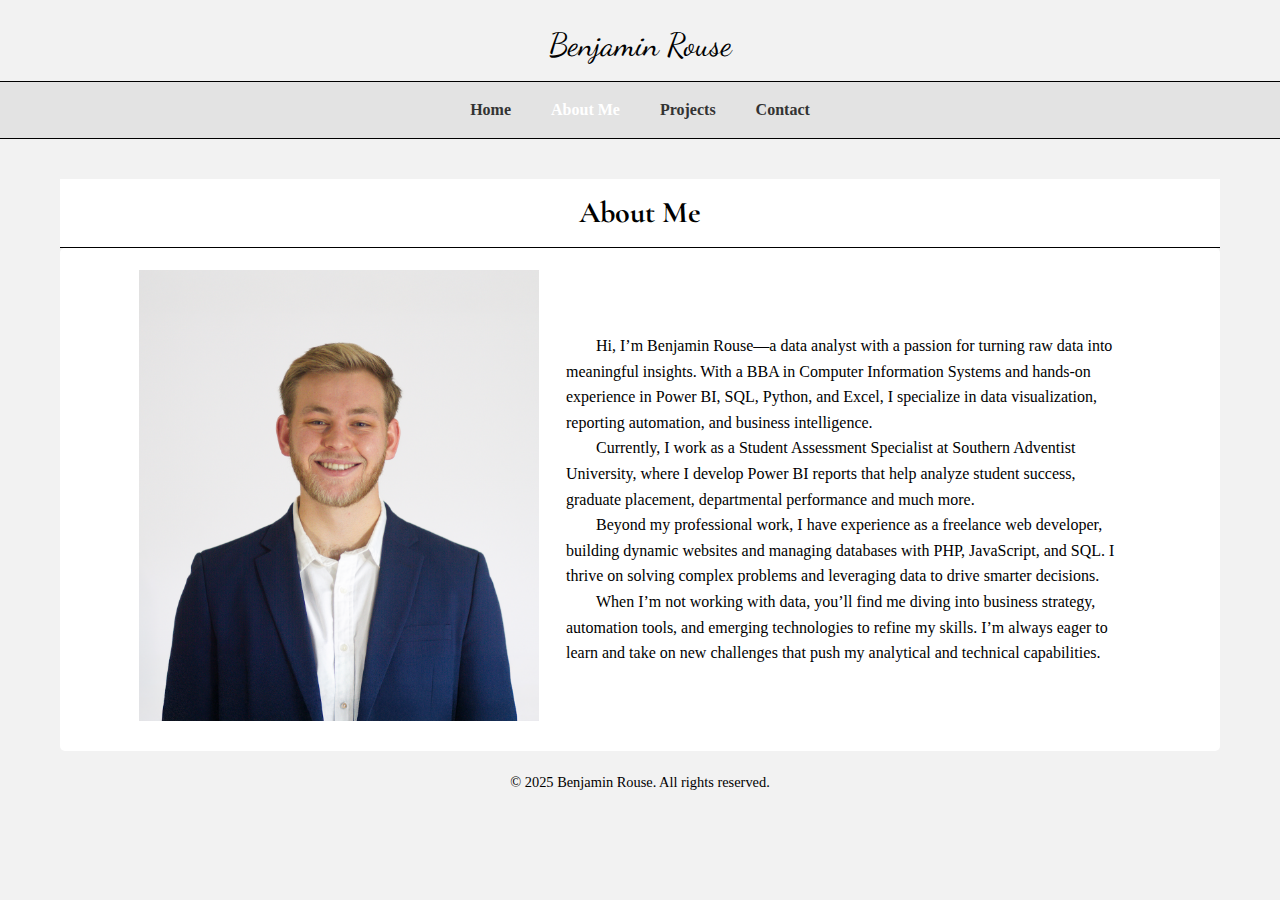
==== pages/about.html @ 8508a8e1 "Update about.html" ====
<!DOCTYPE html>
<html lang="en">
<head>
  <meta charset="UTF-8" />
  <meta name="viewport" content="width=device-width, initial-scale=1" />
  <title>My Portfolio</title>

  <!-- Google Fonts: Fjalla One for titles and Libre Baskerville for body text -->
  <link rel="preconnect" href="https://fonts.googleapis.com">
  <link rel="preconnect" href="https://fonts.gstatic.com" crossorigin>
  <link href="https://fonts.googleapis.com/css2?family=Cormorant+Garamond:ital,wght@0,300;0,400;0,500;0,600;0,700;1,300;1,400;1,500;1,600;1,700&family=Dancing+Script:wght@400..700&display=swap" rel="stylesheet">
  <link rel="stylesheet" href="../assets/css/styles.css" />

</head>
<body>
  <header>
    <!-- TOP BAR -->
    <div class="top-bar">
      <a href="../index.html"><h1 class="site-title">Benjamin Rouse</h1></a>
    </div>

    <!-- MAIN NAV BAR -->
    <nav class="main-nav">
      <ul>
        <li class="MainNavLink"><a href="../index.html">Home</a></li>
        <li class="MainNavLink"><a href="../pages/about.html" class="active">About Me</a></li>
        <li class="MainNavLink"><a href="../pages/projects.html">Projects</a></li>
        <li class="MainNavLink"><a href="../pages/contact.html">Contact</a></li>
      </ul>
    </nav>
  </header>

  <section class="page-heading">
    <h2>About Me</h2>
  </section>

  <main>
    <table style="margin: auto;">
      <tr>
        <td><img src="../assets/images/Headshot.png" width="400px"></td>
        <td style="padding: 25px; max-width: 600px;"><p style="text-indent: 30px;">Hi, I’m Benjamin Rouse—a data analyst with a passion for turning raw data into meaningful insights. With a BBA in Computer Information Systems and hands-on experience in Power BI, SQL, Python, and Excel, I specialize in data visualization, reporting automation, and business intelligence.</p>

          <p style="text-indent: 30px;">Currently, I work as a Student Assessment Specialist at Southern Adventist University, where I develop Power BI reports that help analyze student success, graduate placement, departmental performance and much more.</p>
          
          <p style="text-indent: 30px;">Beyond my professional work, I have experience as a freelance web developer, building dynamic websites and managing databases with PHP, JavaScript, and SQL. I thrive on solving complex problems and leveraging data to drive smarter decisions.</p>
          
          <p style="text-indent: 30px;">When I’m not working with data, you’ll find me diving into business strategy, automation tools, and emerging technologies to refine my skills. I’m always eager to learn and take on new challenges that push my analytical and technical capabilities.</p></td>
      </tr>
    </table>
  </main>
  <footer>
    <p>&copy; 2025 Benjamin Rouse. All rights reserved.</p>
  </footer>
</body>
</html>
---- assets/css/styles.css ----
* {
    margin: 0;
    padding: 0;
    box-sizing: border-box;
}

/* Body Styles */
body {
    font-family: 'Libre Baskerville', serif;
    line-height: 1.6;
    padding: 20px;
    background-color: #F2F2F2;
}

h1, h2, h3, h4, h5, h6 {
    font-family: "Cormorant Garamond", serif;
    font-weight: 700;
    font-style: normal;
}

header {
    padding: 10px 0;
}

main {
    margin: auto 40px;
    padding: 20px;
    background-color: white;
    border-radius: 5px;
}

footer {
    text-align: center;
    margin-top: 20px;
    font-size: 0.9em;
}

#searchInput {
    width: 350px;
    height: 35px;
    padding: 8px;
    font-size: 12px;
    border: 1px solid black;
    border-radius: 5px;
}

#addFilterButton {
    width: 70px;
    height: 30px;
    background-color: white;
    border:1px solid black;
    border-radius: 5px;
    margin-left: 7px;
}

#addFilterButton:hover {
    background-color: rgb(223, 223, 223);
}

#addFilterButton:active {
    transform: scale(0.97);
}

#projectsContainer,
.projects-grid {
    display: grid;
    grid-template-columns: repeat(auto-fit, minmax(300px, 1fr));
    gap: 15px;
}

.project-card {
    border: 1px solid rgb(185, 152, 133);
    padding: 15px;
    background: #fafafa;
    transition: transform 0.3s ease;
}

.project-card:hover {
    transform: scale(.99);
    cursor: pointer;
}

.coming-soon {
    color: #777;
    opacity: 0.8;
}

.coming-soon:hover {
    transform: scale(1); 
}

.coming-soon p {
    font-style: italic;
}

/* Styles for active filter tags */
.filter-tag {
    display: inline-block;
    background: rgb(191, 175, 160);
    color: #fff;
    padding: 5px 10px;
    margin: 5px 5px 5px 0;
    border-radius: 3px;
    font-family: 'Libre Baskerville', serif;
}
  
.remove-filter {
    background: transparent;
    border: none;
    color: #fff;
    font-weight: bold;
    cursor: pointer;
    margin-left: 5px;
}


/* -------------------------------------------------- */
/* NEW LAYOUT CLASSES FOR TOP BAR, NAV (NO DROPDOWNS), 
   AND PAGE HEADING */
/* -------------------------------------------------- */


.top-bar {
    text-align: center;
    color: #000;
    padding: 10px 20px;
    margin-top: -20px;
}

.top-bar a {
    color:black;
    text-decoration: none;
}

.main-nav {
    background: rgb(227, 227, 227);
    border-top: 1px solid rgb(0, 0, 0);
    border-bottom: 1px solid rgb(0, 0, 0);
    margin-left: -20px;
    margin-right: -20px;
}

/* Overriding the old nav styling with more specific .main-nav selectors */
.main-nav ul {
  list-style: none;
  display: flex;
  justify-content: center;
  margin: 0;
  padding: 0;
}

.main-nav ul li {
  margin: 0;
}

.main-nav ul li a {
  display: block;
  padding: 15px 20px;
  text-decoration: none;
  font-family: 'Libre Baskerville', serif;
  font-weight: 700;
  color: #333333;
}

.main-nav ul li a:hover {
    color: #5c5c5c;
}

.main-nav ul li a.active {
    color: #fff;
}

.site-title {
    font-family: "Dancing Script", serif;
    font-optical-sizing: auto;
    font-weight: 400;
    font-style: normal;
}

/* PAGE HEADING SECTION (below nav) */
.page-heading {
    background: #fff;
    padding: 10px;
    border-bottom: 1px solid rgb(0, 0, 0);
    font-size: 20px;
    text-align: center;
    margin: 30px 40px 0px 40px;
}
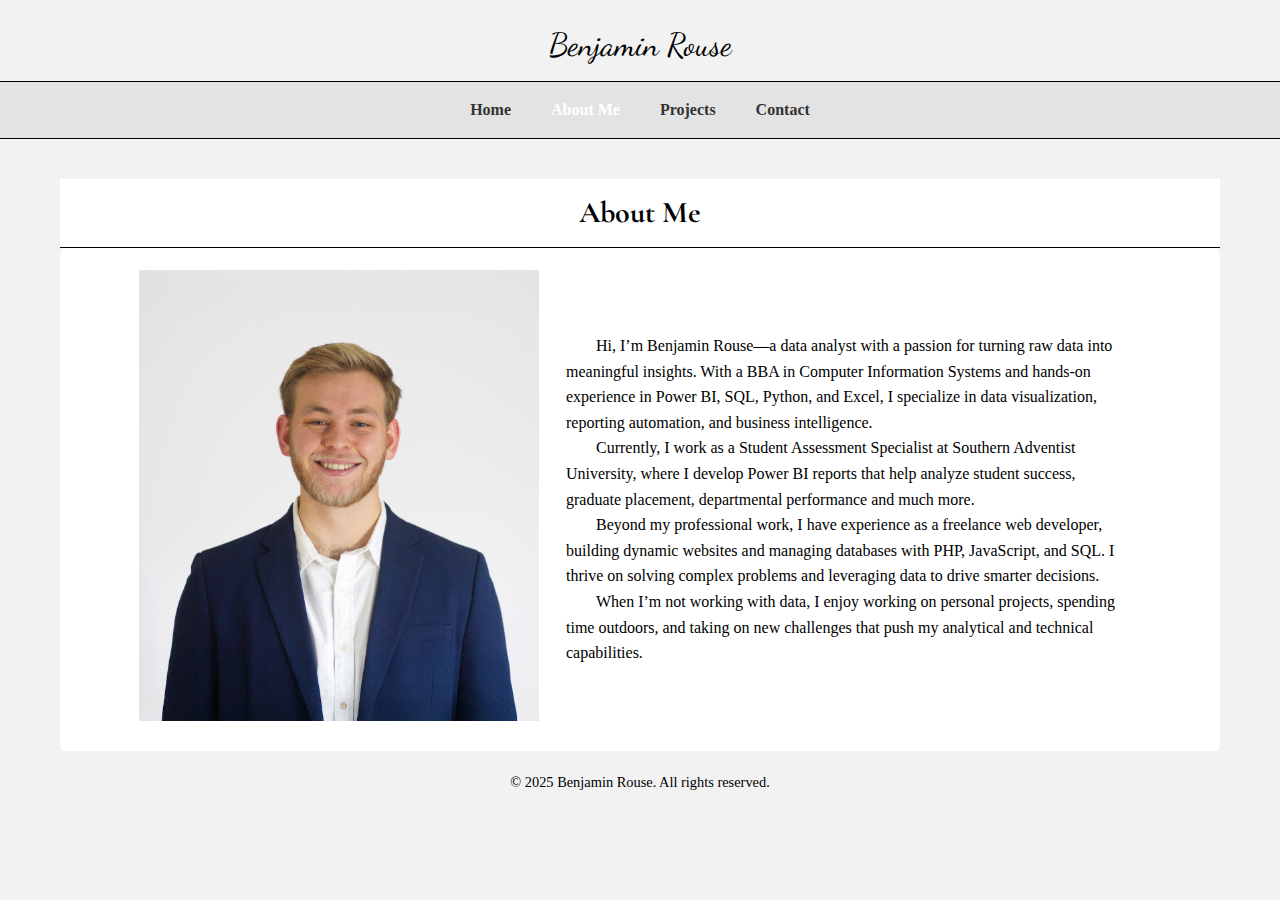
==== commit ab1e6575: "Updated about.html" ====
--- a/pages/about.html
+++ b/pages/about.html
@@ -44,7 +44,7 @@
           
           <p style="text-indent: 30px;">Beyond my professional work, I have experience as a freelance web developer, building dynamic websites and managing databases with PHP, JavaScript, and SQL. I thrive on solving complex problems and leveraging data to drive smarter decisions.</p>
           
-          <p style="text-indent: 30px;">When I’m not working with data, you’ll find me diving into business strategy, automation tools, and emerging technologies to refine my skills. I’m always eager to learn and take on new challenges that push my analytical and technical capabilities.</p></td>
+          <p style="text-indent: 30px;">When I’m not working with data, I enjoy working on personal projects, spending time outdoors, and taking on new challenges that push my analytical and technical capabilities.</p></td>
       </tr>
     </table>
   </main>
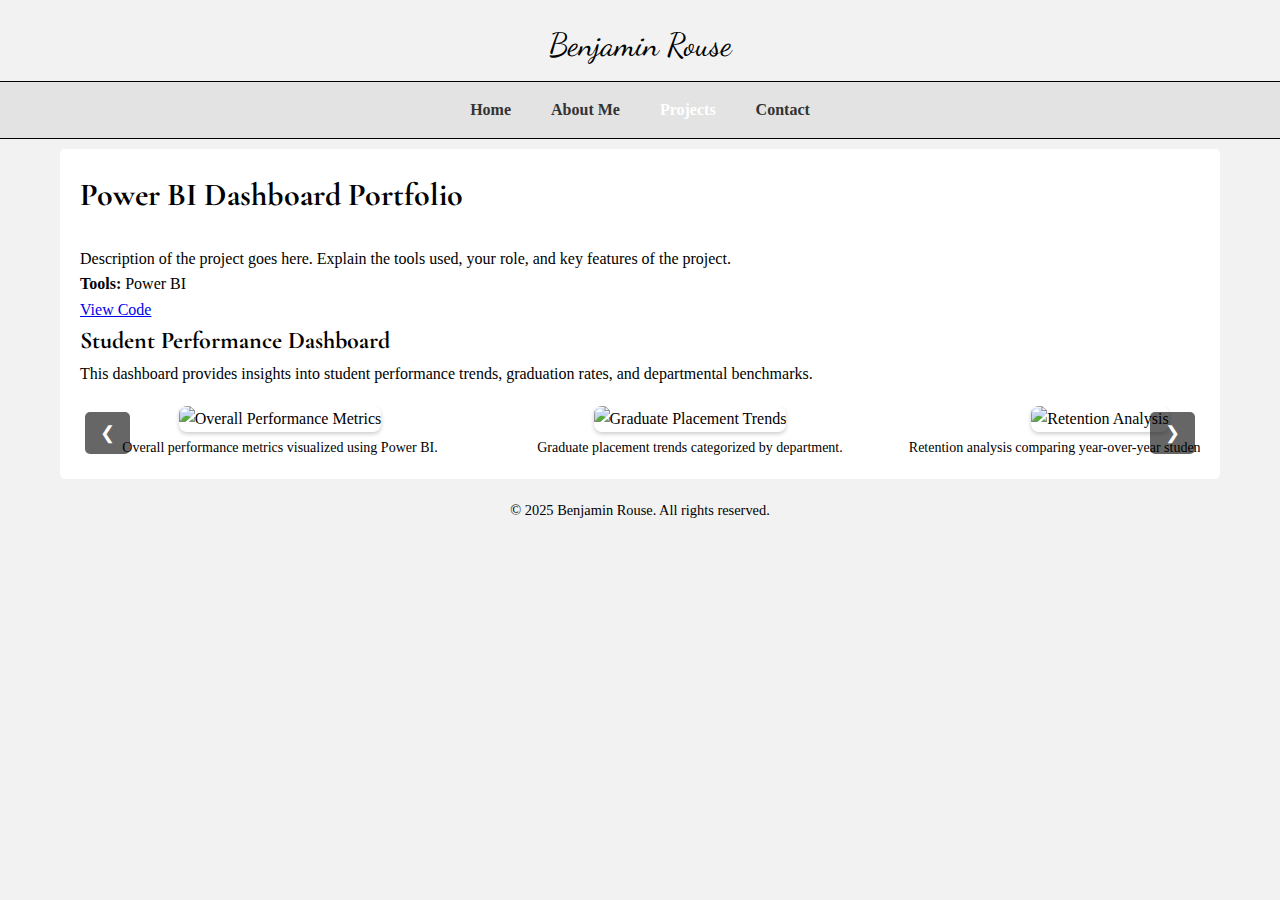
==== commit e39c57c0: "General + Adding Image Carousal" ====
--- a/pages/about.html
+++ b/pages/about.html
@@ -5,51 +5,68 @@
   <meta name="viewport" content="width=device-width, initial-scale=1" />
   <title>My Portfolio</title>
 
-  <!-- Google Fonts: Fjalla One for titles and Libre Baskerville for body text -->
+  <!-- Google Fonts -->
   <link rel="preconnect" href="https://fonts.googleapis.com">
   <link rel="preconnect" href="https://fonts.gstatic.com" crossorigin>
-  <link href="https://fonts.googleapis.com/css2?family=Cormorant+Garamond:ital,wght@0,300;0,400;0,500;0,600;0,700;1,300;1,400;1,500;1,600;1,700&family=Dancing+Script:wght@400..700&display=swap" rel="stylesheet">
+  <link href="https://fonts.googleapis.com/css2?family=Cormorant+Garamond:wght@0,300;0,400;0,500;0,600;0,700;1,300;1,400;1,500;0,700&family=Dancing+Script:wght@400..700&display=swap" rel="stylesheet">
+
+  <!-- Main CSS -->
   <link rel="stylesheet" href="../assets/css/styles.css" />
-
 </head>
 <body>
   <header>
-    <!-- TOP BAR -->
     <div class="top-bar">
       <a href="../index.html"><h1 class="site-title">Benjamin Rouse</h1></a>
     </div>
 
-    <!-- MAIN NAV BAR -->
     <nav class="main-nav">
       <ul>
         <li class="MainNavLink"><a href="../index.html">Home</a></li>
-        <li class="MainNavLink"><a href="../pages/about.html" class="active">About Me</a></li>
-        <li class="MainNavLink"><a href="../pages/projects.html">Projects</a></li>
+        <li class="MainNavLink"><a href="../pages/about.html">About Me</a></li>
+        <li class="MainNavLink"><a href="../pages/projects.html" class="active">Projects</a></li>
         <li class="MainNavLink"><a href="../pages/contact.html">Contact</a></li>
       </ul>
     </nav>
   </header>
 
-  <section class="page-heading">
-    <h2>About Me</h2>
-  </section>
+  <main>
+    <h1>Power BI Dashboard Portfolio</h1><br>
+    
+    <p>Description of the project goes here. Explain the tools used, your role, and key features of the project.</p>
+    <p><strong>Tools:</strong> Power BI</p>
+    <a href="https://github.com/yourusername/yourproject" target="_blank">View Code</a>
 
-  <main>
-    <table style="margin: auto;">
-      <tr>
-        <td><img src="../assets/images/Headshot.png" width="400px"></td>
-        <td style="padding: 25px; max-width: 600px;"><p style="text-indent: 30px;">Hi, I’m Benjamin Rouse—a data analyst with a passion for turning raw data into meaningful insights. With a BBA in Computer Information Systems and hands-on experience in Power BI, SQL, Python, and Excel, I specialize in data visualization, reporting automation, and business intelligence.</p>
+    <!-- PROJECT 1 - Dashboard Example -->
+    <div class="project">
+        <h2>Student Performance Dashboard</h2>
+        <p>This dashboard provides insights into student performance trends, graduation rates, and departmental benchmarks.</p>
 
-          <p style="text-indent: 30px;">Currently, I work as a Student Assessment Specialist at Southern Adventist University, where I develop Power BI reports that help analyze student success, graduate placement, departmental performance and much more.</p>
-          
-          <p style="text-indent: 30px;">Beyond my professional work, I have experience as a freelance web developer, building dynamic websites and managing databases with PHP, JavaScript, and SQL. I thrive on solving complex problems and leveraging data to drive smarter decisions.</p>
-          
-          <p style="text-indent: 30px;">When I’m not working with data, I enjoy working on personal projects, spending time outdoors, and taking on new challenges that push my analytical and technical capabilities.</p></td>
-      </tr>
-    </table>
+        <div class="carousel-container">
+            <button class="prev" onclick="scrollLeft('project1')">&#10094;</button>
+            <div class="image-track" id="project1">
+                <div class="image-slide">
+                    <img src="../assets/images/dashboard1-1.jpg" alt="Overall Performance Metrics">
+                    <p>Overall performance metrics visualized using Power BI.</p>
+                </div>
+                <div class="image-slide">
+                    <img src="../assets/images/dashboard1-2.jpg" alt="Graduate Placement Trends">
+                    <p>Graduate placement trends categorized by department.</p>
+                </div>
+                <div class="image-slide">
+                    <img src="../assets/images/dashboard1-3.jpg" alt="Retention Analysis">
+                    <p>Retention analysis comparing year-over-year student retention rates.</p>
+                </div>
+            </div>
+            <button class="next" onclick="scrollRight('project1')">&#10095;</button>
+        </div>
+    </div>
+
   </main>
+
   <footer>
     <p>&copy; 2025 Benjamin Rouse. All rights reserved.</p>
   </footer>
+
+  <script src="../assets/js/script.js"></script>
 </body>
 </html>--- a/assets/css/styles.css
+++ b/assets/css/styles.css
@@ -185,4 +185,66 @@
     font-size: 20px;
     text-align: center;
     margin: 30px 40px 0px 40px;
+}
+
+/* CAROUSEL STYLES */
+.carousel-container {
+    display: flex;
+    align-items: center;
+    position: relative;
+    overflow: hidden;
+    margin-top: 20px;
+    border-radius: 8px;
+}
+
+.image-track {
+    display: flex;
+    overflow-x: scroll;
+    scroll-behavior: smooth;
+    width: 100%;
+    scrollbar-width: none; /* Hide scrollbar in Firefox */
+    -ms-overflow-style: none; /* Hide scrollbar in IE/Edge */
+}
+
+.image-track::-webkit-scrollbar {
+    display: none; /* Hide scrollbar in Chrome/Safari */
+}
+
+.image-slide {
+    flex: 0 0 auto;
+    width: 100%;
+    max-width: 400px;
+    margin-right: 10px;
+    text-align: center;
+}
+
+.image-slide img {
+    width: 100%;
+    border-radius: 8px;
+    box-shadow: 0 2px 4px rgba(0, 0, 0, 0.2);
+}
+
+.image-slide p {
+    margin-top: 5px;
+    font-size: 14px;
+}
+
+.prev, .next {
+    background-color: rgba(0, 0, 0, 0.6);
+    color: white;
+    border: none;
+    cursor: pointer;
+    padding: 10px 15px;
+    font-size: 18px;
+    position: absolute;
+    top: 50%;
+    transform: translateY(-50%);
+    border-radius: 5px;
+}
+
+.prev { left: 5px; }
+.next { right: 5px; }
+
+.prev:hover, .next:hover {
+    background-color: rgba(0, 0, 0, 0.8);
 }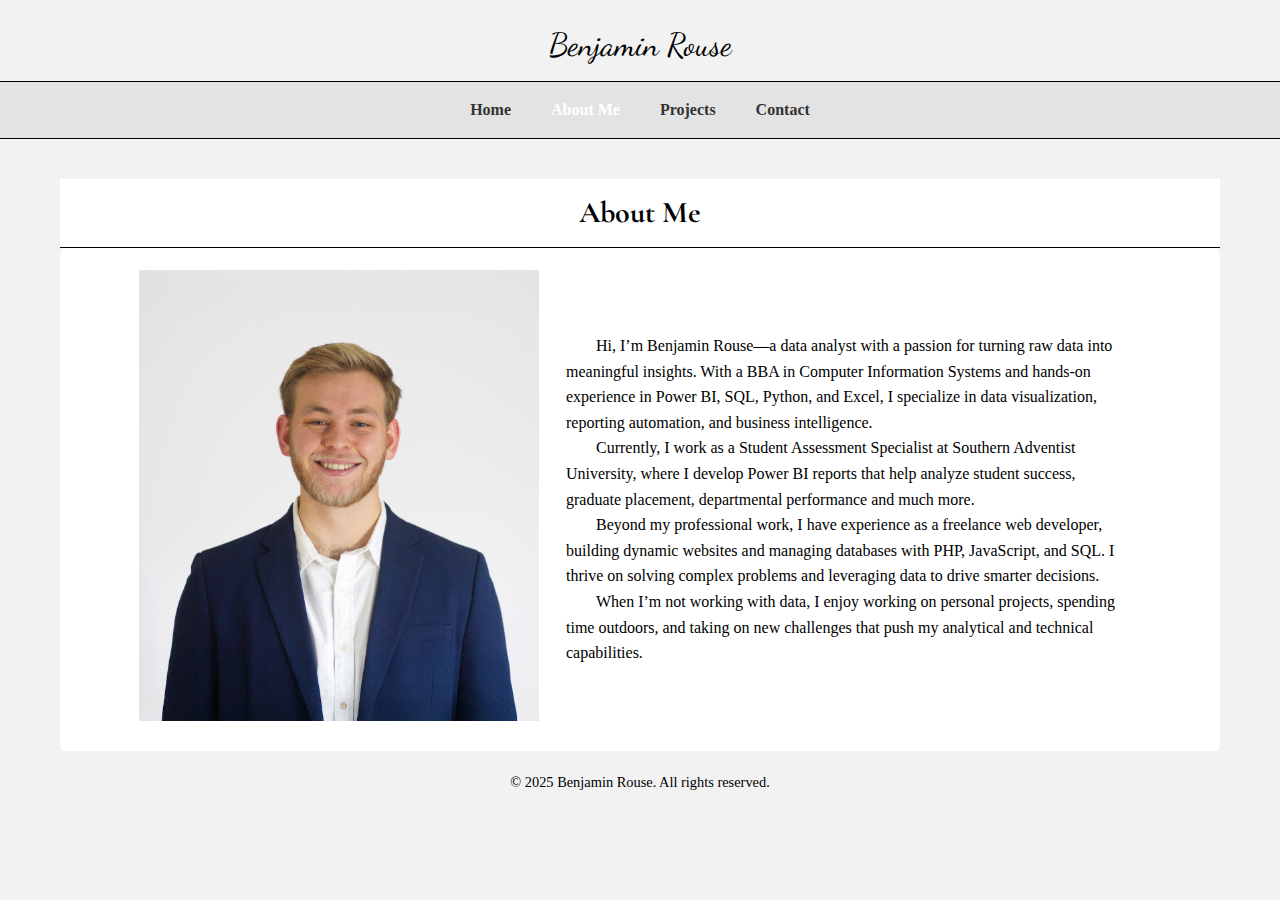
==== commit c61fc8b9: "Fixed incorrect code placement" ====
--- a/pages/about.html
+++ b/pages/about.html
@@ -5,68 +5,51 @@
   <meta name="viewport" content="width=device-width, initial-scale=1" />
   <title>My Portfolio</title>
 
-  <!-- Google Fonts -->
+  <!-- Google Fonts: Fjalla One for titles and Libre Baskerville for body text -->
   <link rel="preconnect" href="https://fonts.googleapis.com">
   <link rel="preconnect" href="https://fonts.gstatic.com" crossorigin>
-  <link href="https://fonts.googleapis.com/css2?family=Cormorant+Garamond:wght@0,300;0,400;0,500;0,600;0,700;1,300;1,400;1,500;0,700&family=Dancing+Script:wght@400..700&display=swap" rel="stylesheet">
+  <link href="https://fonts.googleapis.com/css2?family=Cormorant+Garamond:ital,wght@0,300;0,400;0,500;0,600;0,700;1,300;1,400;1,500;1,600;1,700&family=Dancing+Script:wght@400..700&display=swap" rel="stylesheet">
+  <link rel="stylesheet" href="../assets/css/styles.css" />
 
-  <!-- Main CSS -->
-  <link rel="stylesheet" href="../assets/css/styles.css" />
 </head>
 <body>
   <header>
+    <!-- TOP BAR -->
     <div class="top-bar">
       <a href="../index.html"><h1 class="site-title">Benjamin Rouse</h1></a>
     </div>
 
+    <!-- MAIN NAV BAR -->
     <nav class="main-nav">
       <ul>
         <li class="MainNavLink"><a href="../index.html">Home</a></li>
-        <li class="MainNavLink"><a href="../pages/about.html">About Me</a></li>
-        <li class="MainNavLink"><a href="../pages/projects.html" class="active">Projects</a></li>
+        <li class="MainNavLink"><a href="../pages/about.html" class="active">About Me</a></li>
+        <li class="MainNavLink"><a href="../pages/projects.html">Projects</a></li>
         <li class="MainNavLink"><a href="../pages/contact.html">Contact</a></li>
       </ul>
     </nav>
   </header>
 
+  <section class="page-heading">
+    <h2>About Me</h2>
+  </section>
+
   <main>
-    <h1>Power BI Dashboard Portfolio</h1><br>
-    
-    <p>Description of the project goes here. Explain the tools used, your role, and key features of the project.</p>
-    <p><strong>Tools:</strong> Power BI</p>
-    <a href="https://github.com/yourusername/yourproject" target="_blank">View Code</a>
+    <table style="margin: auto;">
+      <tr>
+        <td><img src="../assets/images/Headshot.png" width="400px" style="margin-top: 0px;"></td>
+        <td style="padding: 25px; max-width: 600px;"><p style="text-indent: 30px;">Hi, I’m Benjamin Rouse—a data analyst with a passion for turning raw data into meaningful insights. With a BBA in Computer Information Systems and hands-on experience in Power BI, SQL, Python, and Excel, I specialize in data visualization, reporting automation, and business intelligence.</p>
 
-    <!-- PROJECT 1 - Dashboard Example -->
-    <div class="project">
-        <h2>Student Performance Dashboard</h2>
-        <p>This dashboard provides insights into student performance trends, graduation rates, and departmental benchmarks.</p>
-
-        <div class="carousel-container">
-            <button class="prev" onclick="scrollLeft('project1')">&#10094;</button>
-            <div class="image-track" id="project1">
-                <div class="image-slide">
-                    <img src="../assets/images/dashboard1-1.jpg" alt="Overall Performance Metrics">
-                    <p>Overall performance metrics visualized using Power BI.</p>
-                </div>
-                <div class="image-slide">
-                    <img src="../assets/images/dashboard1-2.jpg" alt="Graduate Placement Trends">
-                    <p>Graduate placement trends categorized by department.</p>
-                </div>
-                <div class="image-slide">
-                    <img src="../assets/images/dashboard1-3.jpg" alt="Retention Analysis">
-                    <p>Retention analysis comparing year-over-year student retention rates.</p>
-                </div>
-            </div>
-            <button class="next" onclick="scrollRight('project1')">&#10095;</button>
-        </div>
-    </div>
-
+          <p style="text-indent: 30px;">Currently, I work as a Student Assessment Specialist at Southern Adventist University, where I develop Power BI reports that help analyze student success, graduate placement, departmental performance and much more.</p>
+          
+          <p style="text-indent: 30px;">Beyond my professional work, I have experience as a freelance web developer, building dynamic websites and managing databases with PHP, JavaScript, and SQL. I thrive on solving complex problems and leveraging data to drive smarter decisions.</p>
+          
+          <p style="text-indent: 30px;">When I’m not working with data, I enjoy working on personal projects, spending time outdoors, and taking on new challenges that push my analytical and technical capabilities.</p></td>
+      </tr>
+    </table>
   </main>
-
   <footer>
     <p>&copy; 2025 Benjamin Rouse. All rights reserved.</p>
   </footer>
-
-  <script src="../assets/js/script.js"></script>
 </body>
 </html>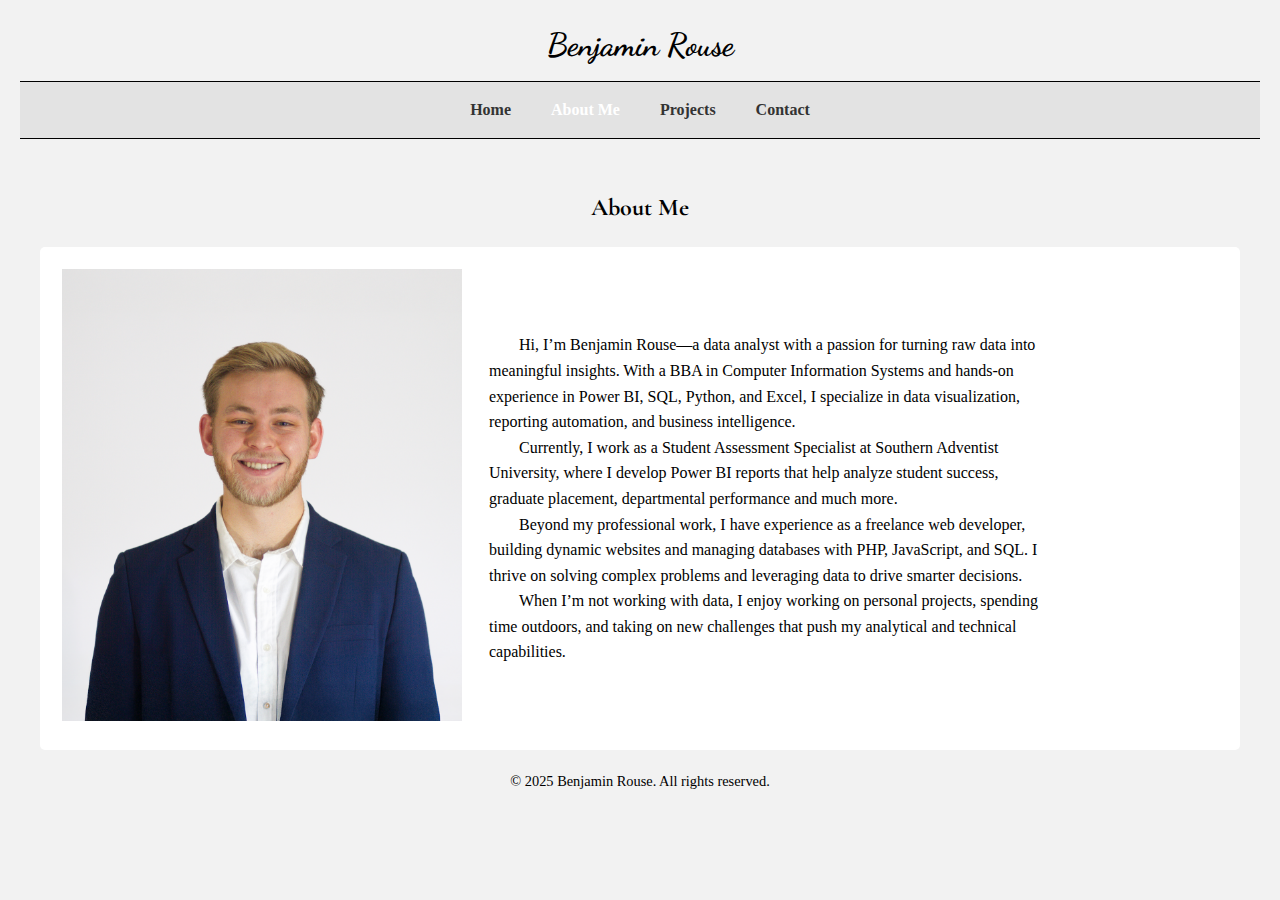
==== commit 6b474e7c: "Adjust About for Small Screens" ====
--- a/pages/about.html
+++ b/pages/about.html
@@ -35,7 +35,7 @@
   </section>
 
   <main>
-    <table style="margin: auto;">
+    <table style="margin: auto;" id="large_screen">
       <tr>
         <td><img src="../assets/images/Headshot.png" width="400px" style="margin-top: 0px;"></td>
         <td style="padding: 25px; max-width: 600px;"><p style="text-indent: 30px;">Hi, I’m Benjamin Rouse—a data analyst with a passion for turning raw data into meaningful insights. With a BBA in Computer Information Systems and hands-on experience in Power BI, SQL, Python, and Excel, I specialize in data visualization, reporting automation, and business intelligence.</p>
@@ -47,6 +47,23 @@
           <p style="text-indent: 30px;">When I’m not working with data, I enjoy working on personal projects, spending time outdoors, and taking on new challenges that push my analytical and technical capabilities.</p></td>
       </tr>
     </table>
+
+
+    <table style="margin: auto;" id="small_screen">
+      <tr>
+        <td><img src="../assets/images/Headshot.png" width="400px" style="margin-top: 0px;"></td>
+      </tr>
+      <tr>
+        <td style="padding: 25px; max-width: 600px;"><p style="text-indent: 30px;">Hi, I’m Benjamin Rouse—a data analyst with a passion for turning raw data into meaningful insights. With a BBA in Computer Information Systems and hands-on experience in Power BI, SQL, Python, and Excel, I specialize in data visualization, reporting automation, and business intelligence.</p>
+
+          <p style="text-indent: 30px;">Currently, I work as a Student Assessment Specialist at Southern Adventist University, where I develop Power BI reports that help analyze student success, graduate placement, departmental performance and much more.</p>
+          
+          <p style="text-indent: 30px;">Beyond my professional work, I have experience as a freelance web developer, building dynamic websites and managing databases with PHP, JavaScript, and SQL. I thrive on solving complex problems and leveraging data to drive smarter decisions.</p>
+          
+          <p style="text-indent: 30px;">When I’m not working with data, I enjoy working on personal projects, spending time outdoors, and taking on new challenges that push my analytical and technical capabilities.</p></td>
+      </tr>
+    </table>
+
   </main>
   <footer>
     <p>&copy; 2025 Benjamin Rouse. All rights reserved.</p>
--- a/assets/css/styles.css
+++ b/assets/css/styles.css
@@ -18,15 +18,54 @@
     font-style: normal;
 }
 
+.site-title {
+    font-family: 'Dancing Script';
+    font-style: normal;
+    text-align: center;
+    margin: auto;
+}
+
 header {
     padding: 10px 0;
 }
 
+/* MAIN SECTION - Adjust margins based on screen width */
 main {
-    margin: auto 40px;
+    margin: auto;
     padding: 20px;
     background-color: white;
     border-radius: 5px;
+    max-width: 1200px;
+}
+
+#large_screen {
+    display: block;
+}
+
+#small_screen {
+    display: none;
+}
+
+/* Remove margin when browser is too narrow */
+@media (max-width: 768px) {
+    main {
+        margin: 0;
+        padding: 15px;
+        border-radius: 0;
+    }
+
+    #large_screen {
+        display: none;
+    }
+
+    #small_screen {
+        display: block;
+    }
+}   
+
+.page-heading h2 {
+    margin: 40px auto 20px auto;
+    text-align: center;
 }
 
 footer {
@@ -36,7 +75,7 @@
 }
 
 #searchInput {
-    width: 350px;
+    width: 320px;
     height: 35px;
     padding: 8px;
     font-size: 12px;
@@ -48,7 +87,7 @@
     width: 70px;
     height: 30px;
     background-color: white;
-    border:1px solid black;
+    border: 1px solid black;
     border-radius: 5px;
     margin-left: 7px;
 }
@@ -113,12 +152,9 @@
     margin-left: 5px;
 }
 
-
 /* -------------------------------------------------- */
-/* NEW LAYOUT CLASSES FOR TOP BAR, NAV (NO DROPDOWNS), 
-   AND PAGE HEADING */
+/* NAVIGATION STYLING */
 /* -------------------------------------------------- */
-
 
 .top-bar {
     text-align: center;
@@ -136,11 +172,8 @@
     background: rgb(227, 227, 227);
     border-top: 1px solid rgb(0, 0, 0);
     border-bottom: 1px solid rgb(0, 0, 0);
-    margin-left: -20px;
-    margin-right: -20px;
-}
-
-/* Overriding the old nav styling with more specific .main-nav selectors */
+}
+
 .main-nav ul {
   list-style: none;
   display: flex;
@@ -170,24 +203,108 @@
     color: #fff;
 }
 
-.site-title {
-    font-family: "Dancing Script", serif;
-    font-optical-sizing: auto;
-    font-weight: 400;
-    font-style: normal;
-}
-
-/* PAGE HEADING SECTION (below nav) */
-.page-heading {
-    background: #fff;
+/* HIGHLIGHT CAROUSEL */
+.highlight-carousel {
+    position: relative;
+    display: flex;
+    align-items: center;
+    justify-content: center;
+    margin: 40px 0;
+    padding:0px;
+    margin: 0px 20px 100px 20px
+}
+
+.highlight-instructions {
+    text-align: center;
+    font-size: 14px;
+    color: #555;
+    margin-bottom: 0px;
+    margin-top: 30px;
+}
+
+/* TRACK SCROLL */
+.highlight-track {
+    display: flex;
+    gap: 20px;
+    overflow-x: auto;
+    scroll-behavior: smooth;
+    padding: 10px 0;
+    scrollbar-width: thin; /* Thin scrollbar in Firefox */
+    -ms-overflow-style: none; /* Hide scrollbar in IE/Edge */
+}
+
+.highlight-track::-webkit-scrollbar {
+    height: 6px;
+}
+
+.highlight-track::-webkit-scrollbar-thumb {
+    background: rgba(0, 0, 0, 0.2);
+    border-radius: 10px;
+}
+
+/* INDIVIDUAL SLIDES */
+.highlight-slide {
+    flex: 0 0 auto;
+    width: 300px;
+    height: 300px;
+    position: relative;
+    cursor: pointer;
+    border-radius: 10px;
+    overflow: hidden;
+    transition: transform 0.2s ease;
+}
+
+.highlight-slide:hover {
+    transform: scale(1.05);
+}
+
+.highlight-slide img {
+    width: 100%;
+    height: 100%;
+    object-fit: cover;
+    transition: opacity 0.3s ease;
+}
+
+/* Overlay Effect */
+.highlight-overlay {
+    position: relative;
+    width: 100%;
+    height: 100%;
+}
+
+.highlight-title {
+    position: absolute;
+    bottom: 0;
+    left: 0;
+    right: 0;
+    background: rgba(0, 0, 0, 0.7);
+    color: white;
+    font-size: 16px;
+    text-align: center;
     padding: 10px;
-    border-bottom: 1px solid rgb(0, 0, 0);
-    font-size: 20px;
-    text-align: center;
-    margin: 30px 40px 0px 40px;
-}
-
-/* CAROUSEL STYLES */
+    opacity: 0;
+    transition: opacity 0.3s ease;
+}
+
+.highlight-slide:hover img {
+    opacity: 0.5;
+}
+
+.highlight-slide:hover .highlight-title {
+    opacity: 1;
+}
+
+/* PROJECT CAROUSEL STYLES */
+.project {
+    border: 1px solid black;
+    border-radius: 10px;
+    background-color: rgb(246, 246, 246);
+    color: black;
+    padding: 25px;
+    margin-bottom: 40px;
+    box-shadow: 0px 4px 8px rgba(0, 0, 0, 0.2);
+}
+
 .carousel-container {
     display: flex;
     align-items: center;
@@ -195,6 +312,7 @@
     overflow: hidden;
     margin-top: 20px;
     border-radius: 8px;
+    box-shadow: 0px 4px 12px rgba(0, 0, 0, 0.3);
 }
 
 .image-track {
@@ -202,26 +320,32 @@
     overflow-x: scroll;
     scroll-behavior: smooth;
     width: 100%;
-    scrollbar-width: none; /* Hide scrollbar in Firefox */
-    -ms-overflow-style: none; /* Hide scrollbar in IE/Edge */
+    scrollbar-width: none;
+    -ms-overflow-style: none;
+    position: relative;
+    padding-left: 40px;
 }
 
 .image-track::-webkit-scrollbar {
-    display: none; /* Hide scrollbar in Chrome/Safari */
+    display: none;
 }
 
 .image-slide {
     flex: 0 0 auto;
     width: 100%;
-    max-width: 400px;
+    max-width: 800px;
     margin-right: 10px;
     text-align: center;
+    padding: 20px;
 }
 
 .image-slide img {
-    width: 100%;
+    max-height: 400px;
+    width: auto;
+    max-width: 100%;
+    object-fit: contain;
     border-radius: 8px;
-    box-shadow: 0 2px 4px rgba(0, 0, 0, 0.2);
+    box-shadow: 0 2px 6px rgba(0, 0, 0, 0.3);
 }
 
 .image-slide p {
@@ -229,22 +353,61 @@
     font-size: 14px;
 }
 
+/* BUTTON STYLING */
 .prev, .next {
-    background-color: rgba(0, 0, 0, 0.6);
+    background-color: rgba(0, 0, 0, 0.7);
     color: white;
     border: none;
     cursor: pointer;
-    padding: 10px 15px;
+    padding: 12px 18px;
     font-size: 18px;
     position: absolute;
     top: 50%;
     transform: translateY(-50%);
     border-radius: 5px;
+    z-index: 10;
 }
 
 .prev { left: 5px; }
 .next { right: 5px; }
 
-.prev:hover, .next:hover {
-    background-color: rgba(0, 0, 0, 0.8);
-}+/* Modal container - covers the entire viewport */
+.modal {
+    display: none; /* Hidden by default */
+    position: fixed;
+    z-index: 1000;
+    left: 0;
+    top: 0;
+    width: 100%;
+    height: 100%;
+    overflow: auto;
+    background-color: rgba(0, 0, 0, 0.8); /* semi-transparent background */
+  }
+  
+  /* Modal content - centers the image and text */
+  .modal-content {
+    margin: 5% auto;
+    width: 90%;
+    max-width: 800px;
+    background: #fff;
+    padding: 20px;
+    text-align: center;
+    position: relative;
+  }
+  
+  /* Ensures the image fits within the modal */
+  .modal-content img {
+    max-width: 100%;
+    height: auto;
+  }
+  
+  /* Close button style */
+  .modal-close {
+    position: absolute;
+    top: 10px;
+    right: 25px;
+    color: #000;
+    font-size: 35px;
+    font-weight: bold;
+    cursor: pointer;
+  }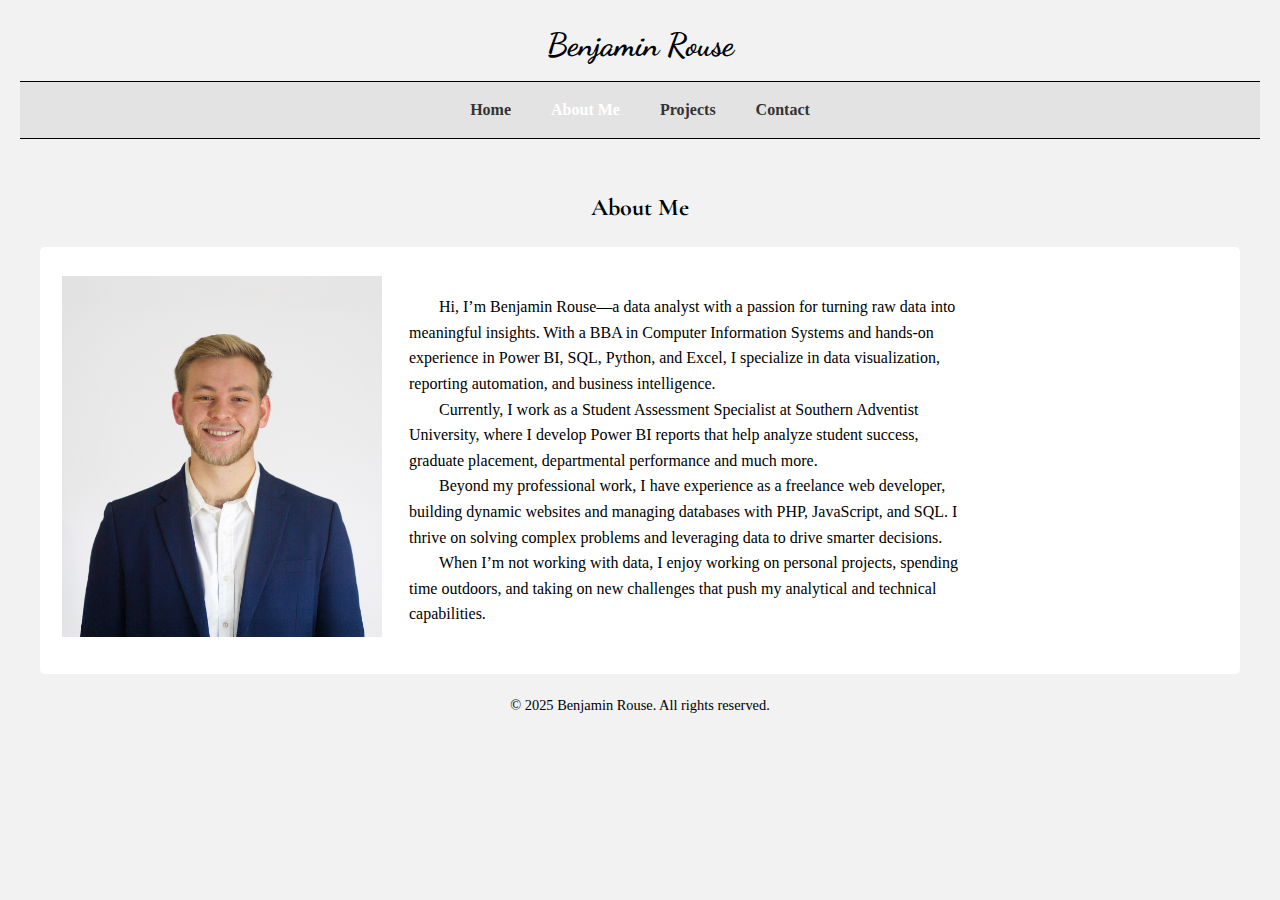
==== commit 55d93855: "Update about.html" ====
--- a/pages/about.html
+++ b/pages/about.html
@@ -37,7 +37,7 @@
   <main>
     <table style="margin: auto;" id="large_screen">
       <tr>
-        <td><img src="../assets/images/Headshot.png" width="400px" style="margin-top: 0px;"></td>
+        <td><img src="../assets/images/Headshot.png" width="320px" style="margin-top: 0px;"></td>
         <td style="padding: 25px; max-width: 600px;"><p style="text-indent: 30px;">Hi, I’m Benjamin Rouse—a data analyst with a passion for turning raw data into meaningful insights. With a BBA in Computer Information Systems and hands-on experience in Power BI, SQL, Python, and Excel, I specialize in data visualization, reporting automation, and business intelligence.</p>
 
           <p style="text-indent: 30px;">Currently, I work as a Student Assessment Specialist at Southern Adventist University, where I develop Power BI reports that help analyze student success, graduate placement, departmental performance and much more.</p>
@@ -49,12 +49,12 @@
     </table>
 
 
-    <table style="margin: auto;" id="small_screen">
+    <table style="margin: auto;" id="small_screen" style="margin: auto;">
       <tr>
-        <td><img src="../assets/images/Headshot.png" width="400px" style="margin-top: 0px;"></td>
+        <td><img src="../assets/images/Headshot.png" width="350px" style="margin-top: 0px;"></td>
       </tr>
       <tr>
-        <td style="padding: 25px; max-width: 600px;"><p style="text-indent: 30px;">Hi, I’m Benjamin Rouse—a data analyst with a passion for turning raw data into meaningful insights. With a BBA in Computer Information Systems and hands-on experience in Power BI, SQL, Python, and Excel, I specialize in data visualization, reporting automation, and business intelligence.</p>
+        <td style="padding: 25px; max-width: 90%;"><p style="text-indent: 30px;">Hi, I’m Benjamin Rouse—a data analyst with a passion for turning raw data into meaningful insights. With a BBA in Computer Information Systems and hands-on experience in Power BI, SQL, Python, and Excel, I specialize in data visualization, reporting automation, and business intelligence.</p>
 
           <p style="text-indent: 30px;">Currently, I work as a Student Assessment Specialist at Southern Adventist University, where I develop Power BI reports that help analyze student success, graduate placement, departmental performance and much more.</p>
           
--- a/assets/css/styles.css
+++ b/assets/css/styles.css
@@ -44,6 +44,11 @@
 
 #small_screen {
     display: none;
+    width:100%;
+}
+
+#small_screen img {
+    margin: auto;
 }
 
 /* Remove margin when browser is too narrow */
